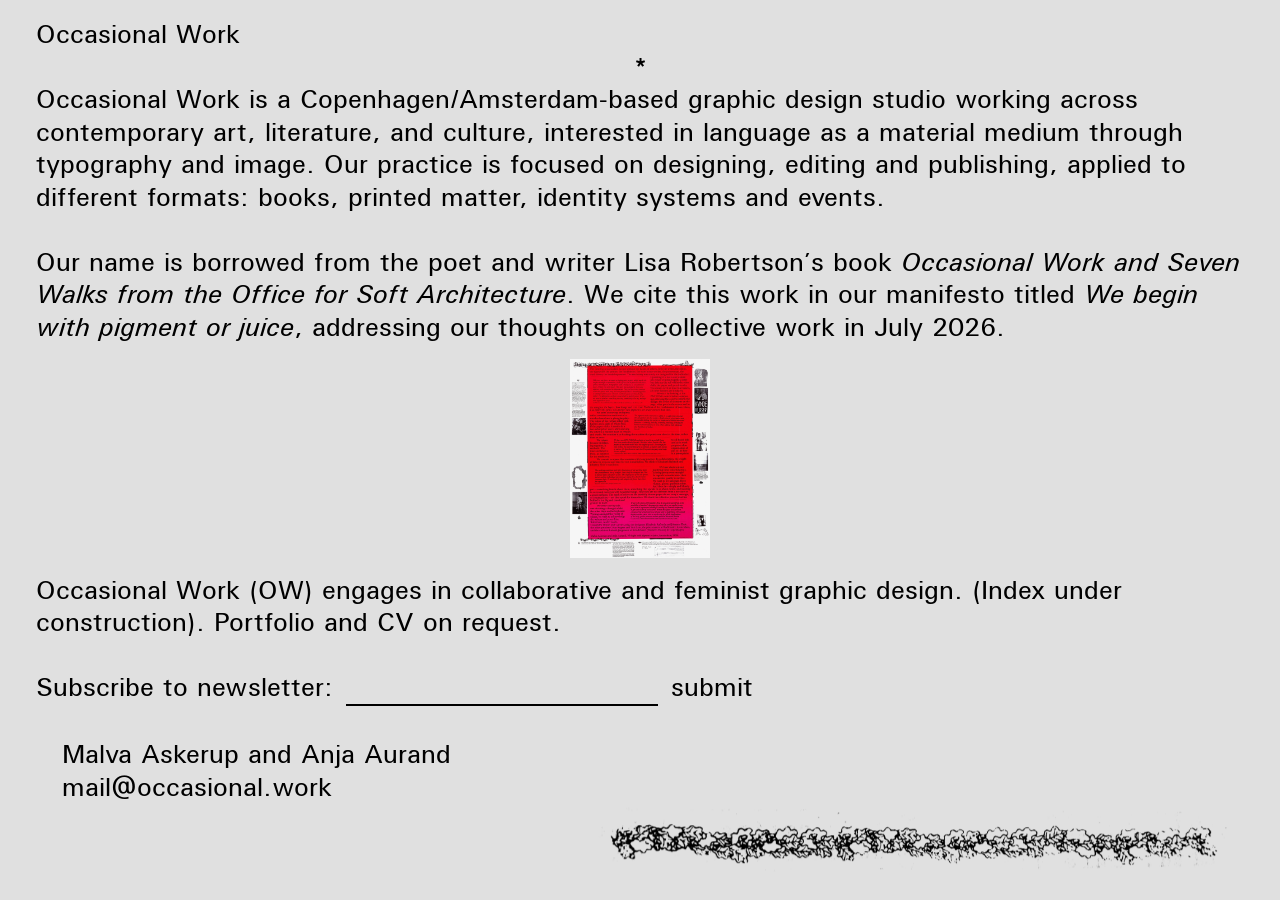
==== index.html @ f885dc6c "commit" ====
<!doctype html>
  <html lang="en">
    <head>

		<meta charset="utf-8">
		<meta name="viewport" content="width=device-width,initial-scale=1.0">

		<meta name="description" content="Occasional Work is a graphic design studio based in Amsterdam/Copenhagen" />
		<meta name="keywords" content="designing, writing, printing, publishing"/>
		<meta name="author" content="Malva Askerup and Anja Aurand" />

		<link rel="icon" href="assets/image/slides/blomma.png"/>

		<title>Occasional Work</title>

      <link rel="stylesheet" href="assets/css/_reset.css">
      <link rel="stylesheet" href="assets/css/fonts.css">
      <link rel="stylesheet" href="assets/css/style.css">

    </head>

<body>


<header id="title">

<p class="line">

  <a href="index.html" class="name">
    Occasional Work
  </a>

</p>

</header>

<main class="about-content">

  <p class="center">*</p>

  <p class="about-line">Occasional Work is a Copenhagen/<wbr>Amsterdam-based graphic design studio working across contemporary art, literature, and culture, interested in language as a material medium through typography and image. Our practice is focused on designing, editing and publishing, applied to different formats: books, printed matter, identity systems and events.</p>
<br>
 <p class="about-line">
 Our name is borrowed from the poet and writer Lisa Robertson’s book <em>Occasional Work and Seven Walks from the Office for Soft Architecture</em>. We cite this work in our manifesto titled <em>We begin with pigment or juice</em>, addressing our thoughts on collective work in July 2026.</p>


  <figure class="manifesto" id="manifesto">
    <img src="assets/image/slides/pigment.jpg" alt="We begin with pigment or juice">
    <figcaption class="manifesto-caption">
      <i>We begin with pigment or juice</i>&hairsp;—&hairsp;our manifesto, offset printed A2 poster, Amsterdam (June 2026)
    </figcaption>
  </figure>

 <p class="about-line">Occasional Work (OW) engages in collaborative and feminist graphic design. (Index under construction). Portfolio and CV on request.</p>
<br>

  <div class="about-line newsletter">
    <form action="https://work.us17.list-manage.com/subscribe/post?u=b3a7740bff55c03f3c8805bb7&amp;id=09c4cb75e2&amp;f_id=0051f7e3f0" method="post" id="mc-embedded-subscribe-form" name="mc-embedded-subscribe-form" class="newsletter-form" novalidate>
      <label for="mce-EMAIL">Subscribe to newsletter: </label><input type="email" name="EMAIL" id="mce-EMAIL" required>
      <input type="hidden" name="redirect" value="https://occasional.work/thanks.html">
      <!-- Honeypot / bot trap — required by Mailchimp, must stay hidden. -->
      <div class="newsletter-honeypot" aria-hidden="true">
        <input type="text" name="b_b3a7740bff55c03f3c8805bb7_09c4cb75e2" tabindex="-1" value="">
      </div>
      <button type="submit" name="subscribe" id="mc-embedded-subscribe" class="newsletter-submit">submit</button>
    </form>
  </div>
<br>
    <p class="about-line indent">Malva Askerup and Anja Aurand</p>
  <p class="about-line indent"><a href="mailto:mail@occasional.work">mail@occasional.work</a></p>

</main>

<div class="ornament ornament-krans">
  <img src="assets/image/slides/krans.png">
</div>

<!-- <div class="ornament ornament-o">
  <img src="assets/image/slides/O.png">
</div> -->

<script src="assets/js/index.js"></script>

</body>
</html>
---- assets/css/fonts.css ----
/* Regular (non-italic) */
@font-face {
  font-family: "SimonciniGaramondStd";
  src: url("../fonts/SimonciniGaramondStd.woff") format("woff");
  font-style: normal;
  font-weight: 500;
  font-display: swap;
}

/* Italic */
@font-face {
  font-family: "SimonciniGaramondStd";
  src: url("../fonts/SimonciniGaramondStd-Italic.woff") format("woff");
  font-style: italic;
  font-weight: 500;
  font-display: swap;
}
---- assets/css/style.css ----
:root {
  --font-family: "U001", sans-serif;
  --font-size: 26px;
  --line-height: 1.25;
  --bg-color: #E0E0E0;
  --text-color: #7d82a0;
  --colour-grey: #919396;

  --padding-top: 1rem;
  --padding-right: 2rem;
  --padding-left: 2rem;
  --padding-bottom: 1rem;

  --content-padding-top: calc(1rem + (var(--font-size) * var(--line-height)));
 --content-padding-bottom: 1rem;

  --z-header: 99;
  --z-decoration: 500;
  --z-overlay: 1000;
}

* {
  box-sizing: border-box;
}

::selection {
  color: #FF2700;
  background-color: var(--colour-grey);
}

@font-face {
    font-family: "U001";
    src: url("../fonts/u001-reg.woff2") format("woff2");
    font-weight: 400;
    font-style: normal;
}

@font-face {
    font-family: "U001";
    src: url("../fonts/u001-ita.woff2") format("woff2");
    font-weight: 400;
    font-style: italic;
}

html {
  font-size: 18px;
  height: auto;
  min-height: 100%;
  overflow: auto;

  background: var(--bg-color);
  color: var(--text-color);
}

body {
  font-family: var(--font-family);
  font-weight: 400;
  font-synthesis: none;
  color: var(--text-color);
  font-size: var(--font-size);
  line-height: var(--line-height);
  min-height: 100vh;
  margin: 0;
  background: var(--bg-color);

  display: flex;
  flex-direction: column;

  -webkit-font-smoothing: antialiased;
  -moz-osx-font-smoothing: grayscale;
}

html {
  margin: 0;
  padding: 0;
  width: 100%;
  overscroll-behavior: none;
}

body {
  overscroll-behavior: none;
}

a {
  color: black;
  text-decoration: none;
}

a:hover {
  text-decoration: underline;
  text-underline-offset: 0.25em;
  text-decoration-color: #FF2700;
  text-decoration-thickness: 2px;
  color: inherit;
}

i,
em {
  font-family: var(--font-family);
  font-style: italic;
  font-weight: 400;
}

#title {
  z-index: var(--z-header);
  color: black;
  margin-top: var(--padding-top);
  margin-left: var(--padding-left);
  display: flex;
  flex-direction: column;
  align-items: flex-start;
  position: fixed;
  width: max-content;
}

.line {
  display: flex;
  flex-direction: column;
  align-items: flex-start;
  margin: 0;
}

.about-content {
  box-sizing: border-box;
  max-width: 100em;
  padding-top: var(--content-padding-top);
  padding-right: var(--padding-right);
  padding-bottom: var(--content-padding-bottom);
  padding-left: var(--padding-left);
  margin: 0;
  color:black;
}


.about-content::after {
  content: "";
  display: table;
  clear: both;
}

.about-line {
  margin: 0;
}

.center {
  text-align: center;
}

.about-line + .about-line {
  margin-top: 0;
}

.about-line.indent {
  padding-left: 1em;
}

.about-line.newsletter {
  color: black;
}

.about-line.spacer {
  height: 1em;
}

.newsletter-form {
  display: inline-flex;
  align-items: baseline;
  flex-wrap: wrap;
  gap: 0.5em;
  margin: 0;
  padding: 0;
  border: none;
}

.newsletter-form label {
  color: black;
}

.newsletter-form input[type="email"] {
  font-family: var(--font-family);
  font-size: var(--font-size);
  line-height: var(--line-height);
  color: black;
  background: transparent;
  border: none;
  border-bottom: 2px solid black;
  border-radius: 0;
  padding: 0 0.25em;
  width: 12em;
  max-width: 100%;
}

.newsletter-form input[type="email"]:focus {
  outline: none;
  border-bottom-color: #FF2700;
}


.newsletter-form input[type="email"]:-webkit-autofill,
.newsletter-form input[type="email"]:-webkit-autofill:hover,
.newsletter-form input[type="email"]:-webkit-autofill:focus {
  -webkit-text-fill-color: black;
  box-shadow: 0 0 0 1000px var(--bg-color) inset;
  transition: background-color 9999s ease-in-out 0s;
}


.newsletter-honeypot {
  position: absolute;
  left: -9999px;
  width: 1px;
  height: 1px;
  overflow: hidden;
}

.newsletter-submit {
  font-family: var(--font-family);
  font-size: var(--font-size);
  line-height: var(--line-height);
  color: black;
  background: none;
  border: none;
  border-bottom: 2px solid transparent;
  padding: 0;
  margin: 0;
  cursor: pointer;
  text-decoration: none;
}

.newsletter-submit:hover {
  color: #FF2700;
}

/* ornament */

.ornament {
  position: fixed;
  margin: 0;
  mix-blend-mode: multiply;
  z-index: var(--z-decoration);
}

.ornament img {
  display: block;
  width: 100%;
  height: auto;
}

.ornament-krans {
  bottom: 1em;
  right: 2em;
  width: 630px;
}

.ornament-o {
  bottom: 10em;
  right: 10em;
  width: 50px;
}

/* manifesto */

.manifesto {
  display: block;
  margin: calc(var(--line-height) / 2 * 1em) auto;
  width: 140px;
  cursor: pointer;
  z-index: var(--z-decoration);
}

.manifesto img {
  display: block;
  width: 100%;
  height: auto;
}

.manifesto-caption {
  display: none;
}

.manifesto.is-open {
  position: fixed;
  top: 0;
  left: 0;
  right: 0;
  bottom: 0;
  width: auto;
  margin: 0;
  display: flex;
  flex-direction: column;
  align-items: center;
  justify-content: center;
  gap: 1em;
  background: var(--colour-grey);
  cursor: pointer;
  z-index: var(--z-overlay);
  padding: 1em 2em;
  overflow: auto;
}

.manifesto.is-open img {
  width: auto;
  max-width: 90vw;
  max-height: calc(100vh - 7em);
  flex-shrink: 0;
}

.manifesto.is-open .manifesto-caption {
  display: block;
  color: #111;
  font-style: normal;
  font-size: var(--font-size);
  line-height: var(--line-height);
  text-align: center;
  max-width: 80em;
  margin: 0;
  flex-shrink: 0;
}

img,
#title {
  -moz-user-select: none;
  user-select: none;
  -webkit-user-select: none;
  -ms-user-select: none;
}


@media (max-width: 1175px) {

  /* .ornament-krans only */
.ornament-krans {
  position: static;
  display: block;
  width: auto;
  max-width: min(630px, calc(100vw - var(--padding-left) - var(--padding-right)));
  margin: auto 2em 1rem auto;
}

    .about-content {
  padding-bottom: 0;
}
}

@media (max-width: 600px) {
  :root {
    --font-size: 20px;
  }

  #title {
    width: auto;
    max-width: calc(100vw - var(--padding-left) - var(--padding-right));
  }

  .ornament-krans {
    position: static;
    display: block;
    width: auto;
    max-width: calc(100vw - var(--padding-left) - var(--padding-right));
    margin: auto 2em 1rem auto;
  }

  .manifesto {
    width: 100px;
    margin: 0.75em auto;
  }

  .newsletter-form input[type="email"] {
    width: 8em;
  }

  .newsletter-form {
  row-gap: (var(--line-height));
}

  .about-content {
  padding-bottom: 0;
}
}
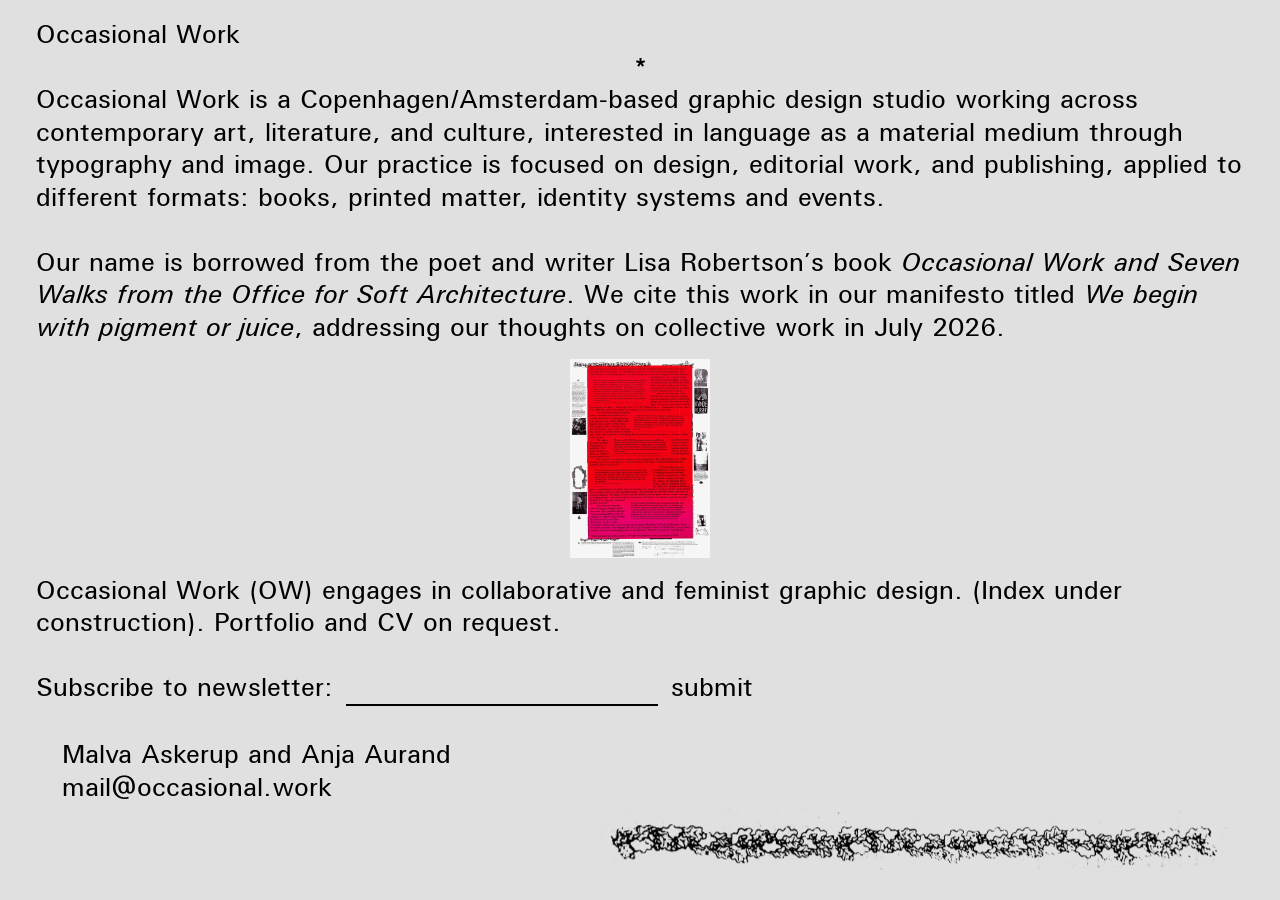
==== commit 8d6ad933: "commit" ====
--- a/index.html
+++ b/index.html
@@ -38,7 +38,7 @@
 
   <p class="center">*</p>
 
-  <p class="about-line">Occasional Work is a Copenhagen/<wbr>Amsterdam-based graphic design studio working across contemporary art, literature, and culture, interested in language as a material medium through typography and image. Our practice is focused on designing, editing and publishing, applied to different formats: books, printed matter, identity systems and events.</p>
+  <p class="about-line">Occasional Work is a Copenhagen/<wbr>Amsterdam-based graphic design studio working across contemporary art, literature, and culture, interested in language as a material medium through typography and image. Our practice is focused on design, editorial work, and publishing, applied to different formats: books, printed matter, identity systems and events.</p>
 <br>
  <p class="about-line">
  Our name is borrowed from the poet and writer Lisa Robertson’s book <em>Occasional Work and Seven Walks from the Office for Soft Architecture</em>. We cite this work in our manifesto titled <em>We begin with pigment or juice</em>, addressing our thoughts on collective work in July 2026.</p>
@@ -47,7 +47,7 @@
   <figure class="manifesto" id="manifesto">
     <img src="assets/image/slides/pigment.jpg" alt="We begin with pigment or juice">
     <figcaption class="manifesto-caption">
-      <i>We begin with pigment or juice</i>&hairsp;—&hairsp;our manifesto, offset printed A2 poster, Amsterdam (June 2026)
+      <i>We begin with pigment or juice</i>&hairsp;—&hairsp;manifesto, offset printed A2 poster, Amsterdam (June 2026)
     </figcaption>
   </figure>
 
@@ -55,7 +55,7 @@
 <br>
 
   <div class="about-line newsletter">
-    <form action="https://work.us17.list-manage.com/subscribe/post?u=b3a7740bff55c03f3c8805bb7&amp;id=09c4cb75e2&amp;f_id=0051f7e3f0" method="post" id="mc-embedded-subscribe-form" name="mc-embedded-subscribe-form" class="newsletter-form" novalidate>
+  <form action="https://work.us17.list-manage.com/subscribe/post?u=b3a7740bff55c03f3c8805bb7&amp;id=09c4cb75e2&amp;f_id=0051f7e3f0" method="post" id="mc-embedded-subscribe-form" name="mc-embedded-subscribe-form" class="newsletter-form" novalidate>
       <label for="mce-EMAIL">Subscribe to newsletter: </label><input type="email" name="EMAIL" id="mce-EMAIL" required>
       <input type="hidden" name="redirect" value="https://occasional.work/thanks.html">
       <!-- Honeypot / bot trap — required by Mailchimp, must stay hidden. -->
--- a/assets/css/style.css
+++ b/assets/css/style.css
@@ -144,6 +144,7 @@
 
 .center {
   text-align: center;
+  margin: 0;
 }
 
 .about-line + .about-line {
@@ -343,8 +344,12 @@
 }
 
 @media (max-width: 600px) {
-  :root {
-    --font-size: 20px;
+   :root {
+    --font-size: 18px;
+    --padding-top: 0.5rem;
+    --padding-bottom: 0.5rem;
+    --padding-right: 1rem;
+    --padding-left: 1rem;
   }
 
   #title {
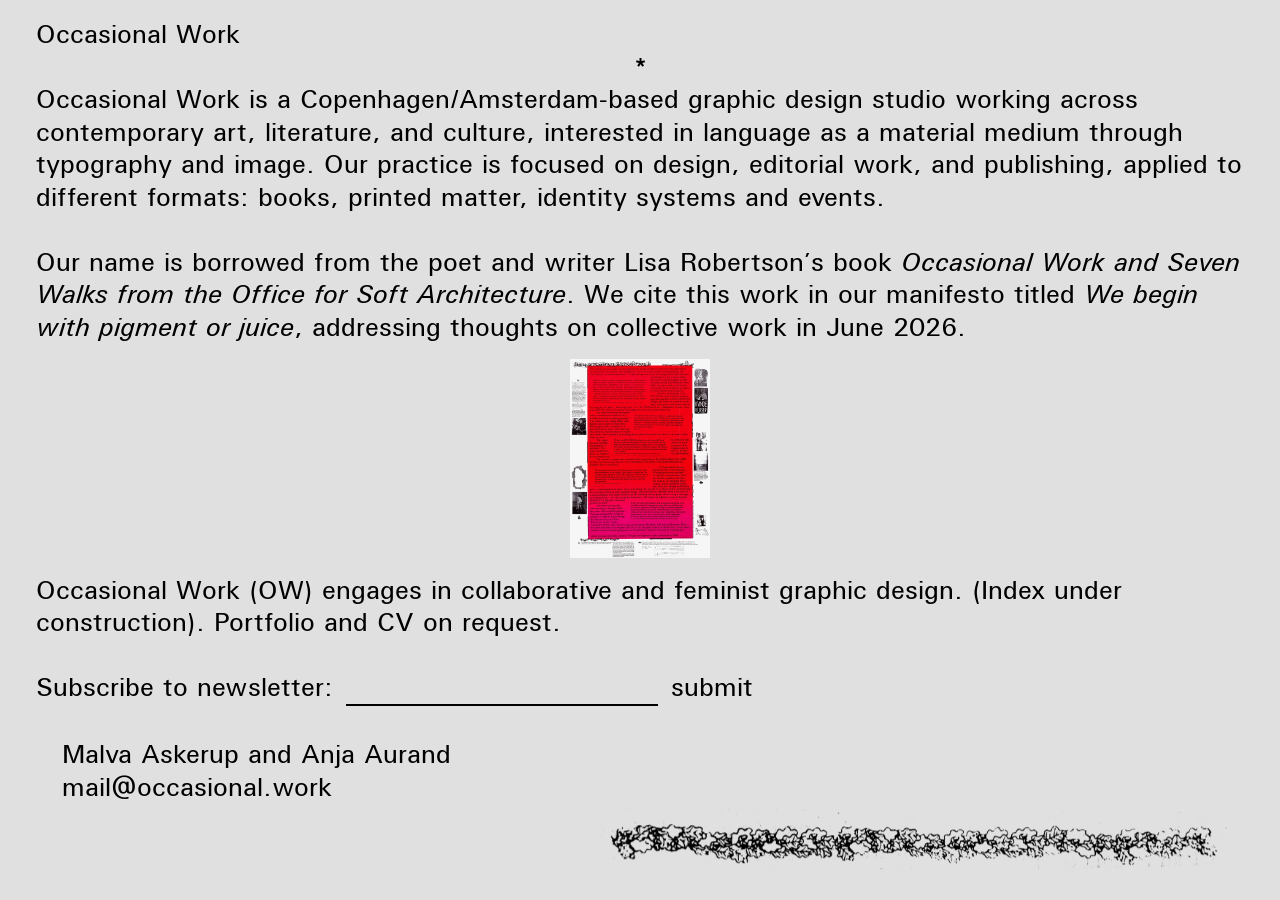
==== commit 4098331b: "commit" ====
--- a/index.html
+++ b/index.html
@@ -41,7 +41,7 @@
   <p class="about-line">Occasional Work is a Copenhagen/<wbr>Amsterdam-based graphic design studio working across contemporary art, literature, and culture, interested in language as a material medium through typography and image. Our practice is focused on design, editorial work, and publishing, applied to different formats: books, printed matter, identity systems and events.</p>
 <br>
  <p class="about-line">
- Our name is borrowed from the poet and writer Lisa Robertson’s book <em>Occasional Work and Seven Walks from the Office for Soft Architecture</em>. We cite this work in our manifesto titled <em>We begin with pigment or juice</em>, addressing our thoughts on collective work in July 2026.</p>
+ Our name is borrowed from the poet and writer Lisa Robertson’s book <em>Occasional Work and Seven Walks from the Office for Soft Architecture</em>. We cite this work in our manifesto titled <em>We begin with pigment or juice</em>, addressing thoughts on collective work in June 2026.</p>
 
 
   <figure class="manifesto" id="manifesto">
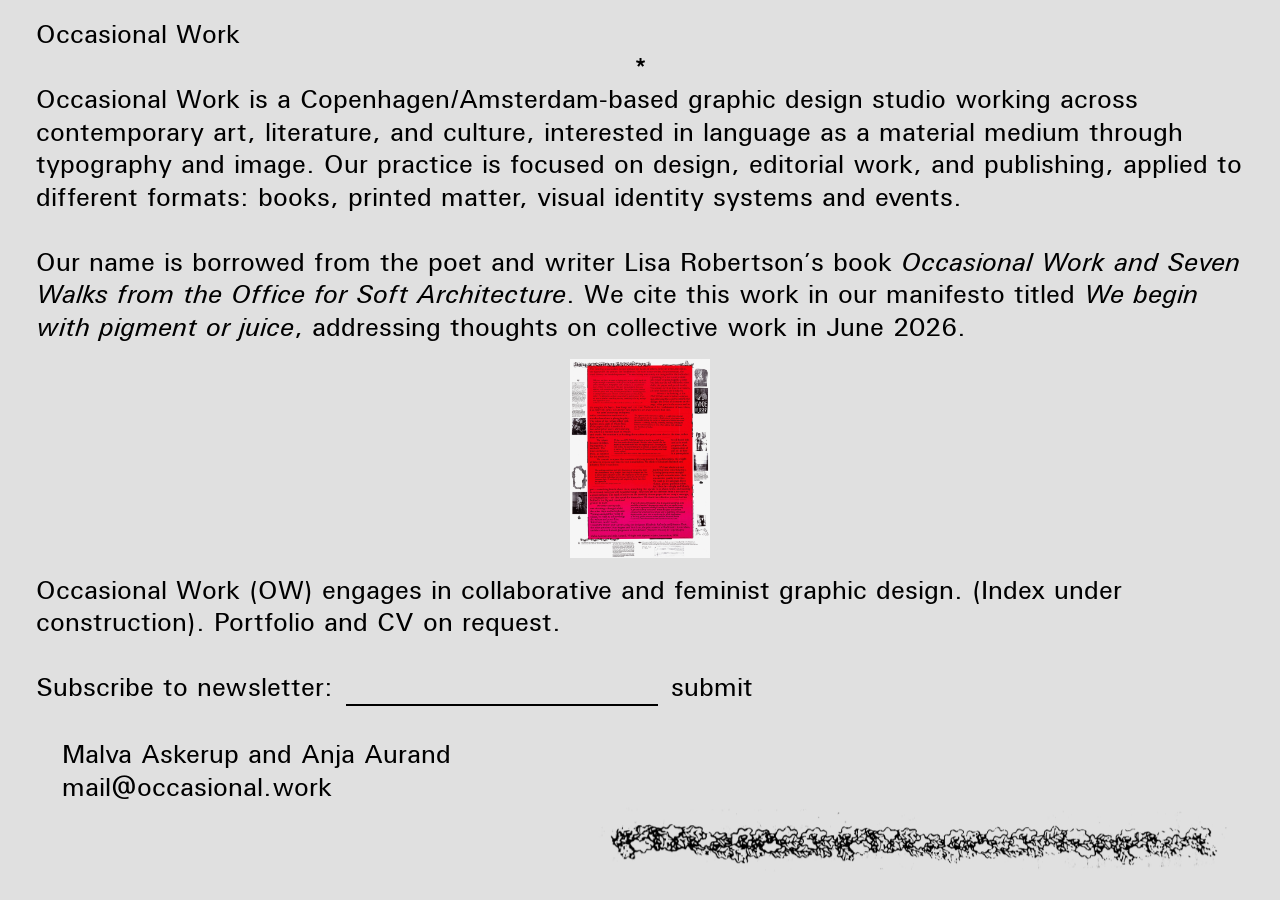
==== commit d51cec23: "commit" ====
--- a/index.html
+++ b/index.html
@@ -38,7 +38,7 @@
 
   <p class="center">*</p>
 
-  <p class="about-line">Occasional Work is a Copenhagen/<wbr>Amsterdam-based graphic design studio working across contemporary art, literature, and culture, interested in language as a material medium through typography and image. Our practice is focused on design, editorial work, and publishing, applied to different formats: books, printed matter, identity systems and events.</p>
+  <p class="about-line">Occasional Work is a Copenhagen/<wbr>Amsterdam-based graphic design studio working across contemporary art, literature, and culture, interested in language as a material medium through typography and image. Our practice is focused on design, editorial work, and publishing, applied to different formats: books, printed matter, visual identity systems and events.</p>
 <br>
  <p class="about-line">
  Our name is borrowed from the poet and writer Lisa Robertson’s book <em>Occasional Work and Seven Walks from the Office for Soft Architecture</em>. We cite this work in our manifesto titled <em>We begin with pigment or juice</em>, addressing thoughts on collective work in June 2026.</p>
